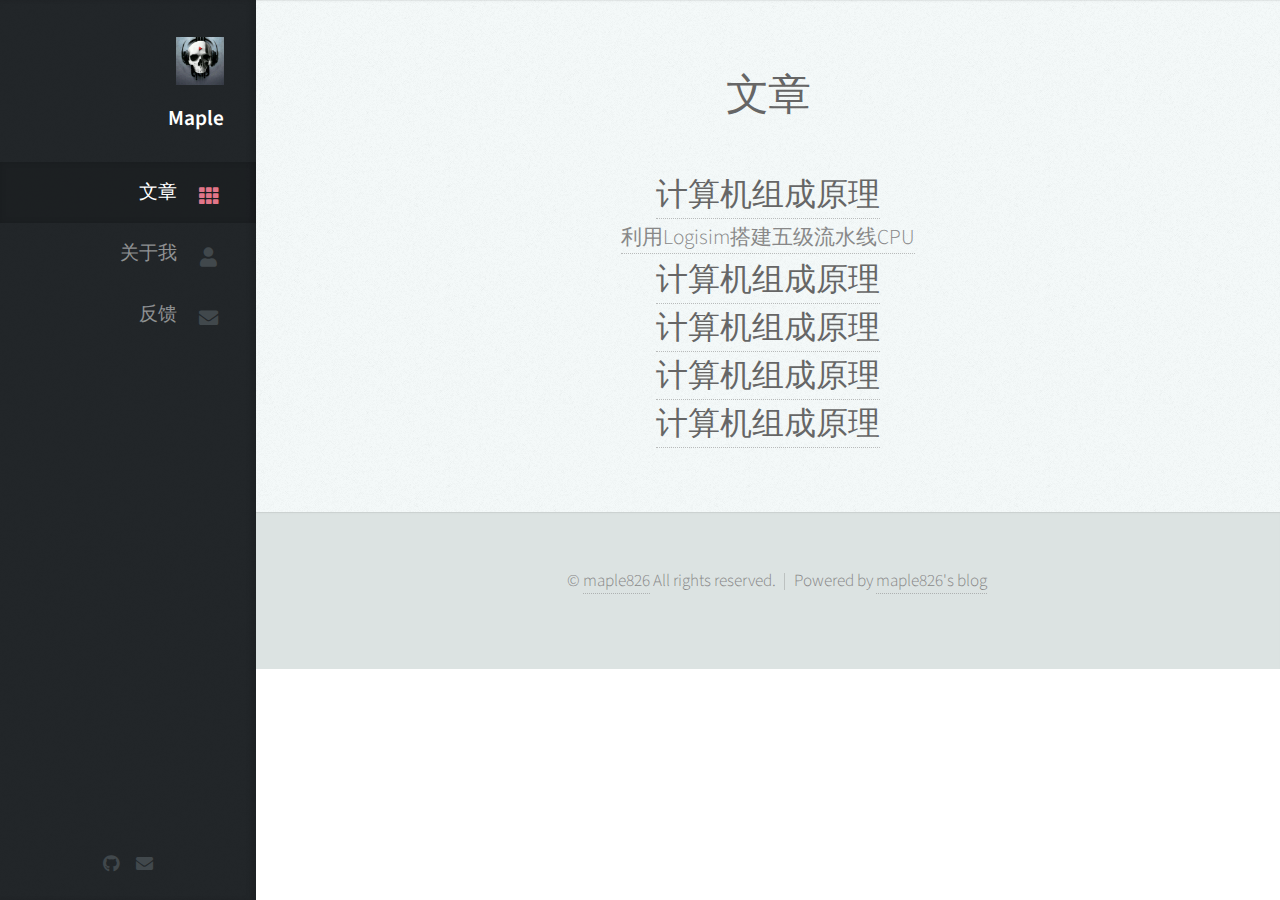
==== artical.html @ 03108a49 "page_2022/02/13" ====
<!DOCTYPE HTML>
<!--
	Prologue by HTML5 UP
	html5up.net | @ajlkn
	Free for personal and commercial use under the CCA 3.0 license (html5up.net/license)
-->
<html>
	<head>
		<title>Prologue by HTML5 UP</title>
		<meta charset="utf-8" />
		<meta name="viewport" content="width=device-width, initial-scale=1, user-scalable=no" />
		<link rel="stylesheet" href="assets/css/main.css" />
	</head>
	<body class="is-preload">

		<!-- Header -->
			<div id="header">

				<div class="top">

					<!-- Logo -->
						<div id="logo">
							<span class="image avatar48"><img src="images/head_portrait.jpg" alt="" /></span>
							<h1 id="title">Maple</h1>
						</div>

					<!-- Nav -->
						<nav id="nav">
							<ul>
								<li><a href="#portfolio" id="portfolio-link"><span class="icon solid fa-th">文章</span></a></li>
								<li><a href="#about" id="about-link"><span class="icon solid fa-user">关于我</span></a></li>
								<li><a href="#contact" id="contact-link"><span class="icon solid fa-envelope">反馈</span></a></li>
							</ul>
						</nav>

				</div>

				<div class="bottom">

					<!-- Social Icons -->
						<ul class="icons">
							<li><a href="https://github.com/maple826" class="icon brands fa-github"><span class="label">Github</span></a></li>
							<li><a href="mailto:zhangyichi0826@qq.com" class="icon solid fa-envelope"><span class="label">Email</span></a></li>
						</ul>

				</div>

			</div>

		<!-- Main -->
			<div id="main">

				<!-- Portfolio -->
					<section id="portfolio" class="two">
						<div class="container">

							<header>
								<h2>文章</h2>
							</header>

							<h3><a href = "/pcc">计算机组成原理</a></h3>
								<a href = "https://github.com/maple826/artical/pcc/1">利用Logisim搭建五级流水线CPU</a>
							<h3><a href = "https://github.com/maple826/artical/pcc">计算机组成原理</a></h3>
							<h3><a href = "https://github.com/maple826/artical/pcc">计算机组成原理</a></h3>
							<h3><a href = "https://github.com/maple826/artical/pcc">计算机组成原理</a></h3>
							<h3><a href = "https://github.com/maple826/artical/pcc">计算机组成原理</a></h3>

						</div>
					</section>

			</div>

		<!-- Footer -->
			<div id="footer">

				<!-- Copyright -->
					<ul class="copyright">
						<li>&copy; <a href = "https://github.com/maple826">maple826</a> All rights reserved.</li><li>Powered by <a href="https://github.com/maple826/maple826.github.io">maple826's blog</a></li>
					</ul>

			</div>

		<!-- Scripts -->
			<script src="assets/js/jquery.min.js"></script>
			<script src="assets/js/jquery.scrolly.min.js"></script>
			<script src="assets/js/jquery.scrollex.min.js"></script>
			<script src="assets/js/browser.min.js"></script>
			<script src="assets/js/breakpoints.min.js"></script>
			<script src="assets/js/util.js"></script>
			<script src="assets/js/main.js"></script>

	</body>
</html>
---- assets/css/main.css ----
@import url("fontawesome-all.min.css");
@import url("https://fonts.googleapis.com/css?family=Source+Sans+Pro:300,300italic,400,600");

/*
	Prologue by HTML5 UP
	html5up.net | @ajlkn
	Free for personal and commercial use under the CCA 3.0 license (html5up.net/license)
*/

html, body, div, span, applet, object,
iframe, h1, h2, h3, h4, h5, h6, p, blockquote,
pre, a, abbr, acronym, address, big, cite,
code, del, dfn, em, img, ins, kbd, q, s, samp,
small, strike, strong, sub, sup, tt, var, b,
u, i, center, dl, dt, dd, ol, ul, li, fieldset,
form, label, legend, table, caption, tbody,
tfoot, thead, tr, th, td, article, aside,
canvas, details, embed, figure, figcaption,
footer, header, hgroup, menu, nav, output, ruby,
section, summary, time, mark, audio, video {
	margin: 0;
	padding: 0;
	border: 0;
	font-size: 100%;
	font: inherit;
	vertical-align: baseline;}

article, aside, details, figcaption, figure,
footer, header, hgroup, menu, nav, section {
	display: block;}

body {
	line-height: 1;
}

ol, ul {
	list-style: none;
}

blockquote, q {
	quotes: none;
}

	blockquote:before, blockquote:after, q:before, q:after {
		content: '';
		content: none;
	}

table {
	border-collapse: collapse;
	border-spacing: 0;
}

body {
	-webkit-text-size-adjust: none;
}

mark {
	background-color: transparent;
	color: inherit;
}

input::-moz-focus-inner {
	border: 0;
	padding: 0;
}

input, select, textarea {
	-moz-appearance: none;
	-webkit-appearance: none;
	-ms-appearance: none;
	appearance: none;
}

/* Basic */

	html {
		box-sizing: border-box;
	}

	*, *:before, *:after {
		box-sizing: inherit;
	}

	body {
		background: #fff;
		font-family: 'Source Sans Pro', sans-serif;
		font-size: 19pt;
		font-weight: 300;
		line-height: 1.75em;
		color: #888;
	}

		body.is-preload *, body.is-preload *:before, body.is-preload *:after {
			-moz-animation: none !important;
			-webkit-animation: none !important;
			-ms-animation: none !important;
			animation: none !important;
			-moz-transition: none !important;
			-webkit-transition: none !important;
			-ms-transition: none !important;
			transition: none !important;
		}

	input, textarea, select {
		font-family: 'Source Sans Pro', sans-serif;
		font-size: 19pt;
		font-weight: 300;
		line-height: 1.75em;
		color: #888;
	}

	h1, h2, h3, h4, h5, h6 {
		font-weight: 300;
		color: #666;
		line-height: 1.5em;
	}

	h1 a, h2 a, h3 a, h4 a, h5 a, h6 a {
		color: inherit;
		text-decoration: none;
	}

		h1 a strong, h2 a strong, h3 a strong, h4 a strong, h5 a strong, h6 a strong {
			color: #333;
		}

	h2 {
		font-size: 2em;
		letter-spacing: -1px;
	}

		h2.alt {
			color: #888;
		}

			h2.alt strong {
				color: #666;
			}

	h3 {
		font-size: 1.5em;
	}

	header {
		margin: 0 0 2em 0;
	}

		header > p {
			margin: 1em 0 0 0;
		}

	footer {
		margin: 2em 0 0 0;
	}

	strong, b {
		font-weight: 300;
		color: #666;
	}

	em, i {
		font-style: italic;
	}

	a {
		text-decoration: none;
		color: inherit;
		border-bottom: dotted 1px rgba(128, 128, 128, 0.5);
		-moz-transition: color 0.35s ease-in-out, border-bottom-color 0.35s ease-in-out;
		-webkit-transition: color 0.35s ease-in-out, border-bottom-color 0.35s ease-in-out;
		-ms-transition: color 0.35s ease-in-out, border-bottom-color 0.35s ease-in-out;
		transition: color 0.35s ease-in-out, border-bottom-color 0.35s ease-in-out;
		outline: 0;
	}

		a:hover {
			color: #E27689;
			border-bottom-color: rgba(255, 255, 255, 0);
		}

	sub {
		position: relative;
		top: 0.5em;
		font-size: 0.8em;
	}

	sup {
		position: relative;
		top: -0.5em;
		font-size: 0.8em;
	}

	hr {
		border: 0;
		border-top: solid 1px #ddd;
	}

	blockquote {
		border-left: solid 0.5em #ddd;
		padding: 1em 0 1em 2em;
		font-style: italic;
	}

	p, ul, ol, dl, table {
		margin-bottom: 2em;
	}

	br.clear {
		clear: both;
	}

/* Container */

	.container {
		margin: 0 auto;
		max-width: 100%;
		width: 1400px;
	}

		@media screen and (min-width: 961px) and (max-width: 1880px) {

			.container {
				width: 1200px;
			}

		}

		@media screen and (min-width: 961px) and (max-width: 1620px) {

			.container {
				width: 960px;
			}

		}

		@media screen and (min-width: 961px) and (max-width: 1320px) {

			.container {
				width: 100%;
			}

		}

		@media screen and (max-width: 960px) {

			.container {
				width: 100%;
			}

		}

		@media screen and (max-width: 736px) {

			.container {
				width: 100%;
			}

		}

/* Row */

	.row {
		display: flex;
		flex-wrap: wrap;
		box-sizing: border-box;
		align-items: stretch;
	}

		.row > * {
			box-sizing: border-box;
		}

		.row.gtr-uniform > * > :last-child {
			margin-bottom: 0;
		}

		.row.aln-left {
			justify-content: flex-start;
		}

		.row.aln-center {
			justify-content: center;
		}

		.row.aln-right {
			justify-content: flex-end;
		}

		.row.aln-top {
			align-items: flex-start;
		}

		.row.aln-middle {
			align-items: center;
		}

		.row.aln-bottom {
			align-items: flex-end;
		}

		.row > .imp {
			order: -1;
		}

		.row > .col-1 {
			width: 8.33333%;
		}

		.row > .off-1 {
			margin-left: 8.33333%;
		}

		.row > .col-2 {
			width: 16.66667%;
		}

		.row > .off-2 {
			margin-left: 16.66667%;
		}

		.row > .col-3 {
			width: 25%;
		}

		.row > .off-3 {
			margin-left: 25%;
		}

		.row > .col-4 {
			width: 33.33333%;
		}

		.row > .off-4 {
			margin-left: 33.33333%;
		}

		.row > .col-5 {
			width: 41.66667%;
		}

		.row > .off-5 {
			margin-left: 41.66667%;
		}

		.row > .col-6 {
			width: 50%;
		}

		.row > .off-6 {
			margin-left: 50%;
		}

		.row > .col-7 {
			width: 58.33333%;
		}

		.row > .off-7 {
			margin-left: 58.33333%;
		}

		.row > .col-8 {
			width: 66.66667%;
		}

		.row > .off-8 {
			margin-left: 66.66667%;
		}

		.row > .col-9 {
			width: 75%;
		}

		.row > .off-9 {
			margin-left: 75%;
		}

		.row > .col-10 {
			width: 83.33333%;
		}

		.row > .off-10 {
			margin-left: 83.33333%;
		}

		.row > .col-11 {
			width: 91.66667%;
		}

		.row > .off-11 {
			margin-left: 91.66667%;
		}

		.row > .col-12 {
			width: 100%;
		}

		.row > .off-12 {
			margin-left: 100%;
		}

		.row.gtr-0 {
			margin-top: 0px;
			margin-left: 0px;
		}

			.row.gtr-0 > * {
				padding: 0px 0 0 0px;
			}

			.row.gtr-0.gtr-uniform {
				margin-top: 0px;
			}

				.row.gtr-0.gtr-uniform > * {
					padding-top: 0px;
				}

		.row.gtr-25 {
			margin-top: -10px;
			margin-left: -10px;
		}

			.row.gtr-25 > * {
				padding: 10px 0 0 10px;
			}

			.row.gtr-25.gtr-uniform {
				margin-top: -10px;
			}

				.row.gtr-25.gtr-uniform > * {
					padding-top: 10px;
				}

		.row.gtr-50 {
			margin-top: -20px;
			margin-left: -20px;
		}

			.row.gtr-50 > * {
				padding: 20px 0 0 20px;
			}

			.row.gtr-50.gtr-uniform {
				margin-top: -20px;
			}

				.row.gtr-50.gtr-uniform > * {
					padding-top: 20px;
				}

		.row {
			margin-top: -40px;
			margin-left: -40px;
		}

			.row > * {
				padding: 40px 0 0 40px;
			}

			.row.gtr-uniform {
				margin-top: -40px;
			}

				.row.gtr-uniform > * {
					padding-top: 40px;
				}

		.row.gtr-150 {
			margin-top: -60px;
			margin-left: -60px;
		}

			.row.gtr-150 > * {
				padding: 60px 0 0 60px;
			}

			.row.gtr-150.gtr-uniform {
				margin-top: -60px;
			}

				.row.gtr-150.gtr-uniform > * {
					padding-top: 60px;
				}

		.row.gtr-200 {
			margin-top: -80px;
			margin-left: -80px;
		}

			.row.gtr-200 > * {
				padding: 80px 0 0 80px;
			}

			.row.gtr-200.gtr-uniform {
				margin-top: -80px;
			}

				.row.gtr-200.gtr-uniform > * {
					padding-top: 80px;
				}

		@media screen and (min-width: 961px) and (max-width: 1880px) {

			.row {
				display: flex;
				flex-wrap: wrap;
				box-sizing: border-box;
				align-items: stretch;
			}

				.row > * {
					box-sizing: border-box;
				}

				.row.gtr-uniform > * > :last-child {
					margin-bottom: 0;
				}

				.row.aln-left {
					justify-content: flex-start;
				}

				.row.aln-center {
					justify-content: center;
				}

				.row.aln-right {
					justify-content: flex-end;
				}

				.row.aln-top {
					align-items: flex-start;
				}

				.row.aln-middle {
					align-items: center;
				}

				.row.aln-bottom {
					align-items: flex-end;
				}

				.row > .imp-wide {
					order: -1;
				}

				.row > .col-1-wide {
					width: 8.33333%;
				}

				.row > .off-1-wide {
					margin-left: 8.33333%;
				}

				.row > .col-2-wide {
					width: 16.66667%;
				}

				.row > .off-2-wide {
					margin-left: 16.66667%;
				}

				.row > .col-3-wide {
					width: 25%;
				}

				.row > .off-3-wide {
					margin-left: 25%;
				}

				.row > .col-4-wide {
					width: 33.33333%;
				}

				.row > .off-4-wide {
					margin-left: 33.33333%;
				}

				.row > .col-5-wide {
					width: 41.66667%;
				}

				.row > .off-5-wide {
					margin-left: 41.66667%;
				}

				.row > .col-6-wide {
					width: 50%;
				}

				.row > .off-6-wide {
					margin-left: 50%;
				}

				.row > .col-7-wide {
					width: 58.33333%;
				}

				.row > .off-7-wide {
					margin-left: 58.33333%;
				}

				.row > .col-8-wide {
					width: 66.66667%;
				}

				.row > .off-8-wide {
					margin-left: 66.66667%;
				}

				.row > .col-9-wide {
					width: 75%;
				}

				.row > .off-9-wide {
					margin-left: 75%;
				}

				.row > .col-10-wide {
					width: 83.33333%;
				}

				.row > .off-10-wide {
					margin-left: 83.33333%;
				}

				.row > .col-11-wide {
					width: 91.66667%;
				}

				.row > .off-11-wide {
					margin-left: 91.66667%;
				}

				.row > .col-12-wide {
					width: 100%;
				}

				.row > .off-12-wide {
					margin-left: 100%;
				}

				.row.gtr-0 {
					margin-top: 0px;
					margin-left: 0px;
				}

					.row.gtr-0 > * {
						padding: 0px 0 0 0px;
					}

					.row.gtr-0.gtr-uniform {
						margin-top: 0px;
					}

						.row.gtr-0.gtr-uniform > * {
							padding-top: 0px;
						}

				.row.gtr-25 {
					margin-top: -10px;
					margin-left: -10px;
				}

					.row.gtr-25 > * {
						padding: 10px 0 0 10px;
					}

					.row.gtr-25.gtr-uniform {
						margin-top: -10px;
					}

						.row.gtr-25.gtr-uniform > * {
							padding-top: 10px;
						}

				.row.gtr-50 {
					margin-top: -20px;
					margin-left: -20px;
				}

					.row.gtr-50 > * {
						padding: 20px 0 0 20px;
					}

					.row.gtr-50.gtr-uniform {
						margin-top: -20px;
					}

						.row.gtr-50.gtr-uniform > * {
							padding-top: 20px;
						}

				.row {
					margin-top: -40px;
					margin-left: -40px;
				}

					.row > * {
						padding: 40px 0 0 40px;
					}

					.row.gtr-uniform {
						margin-top: -40px;
					}

						.row.gtr-uniform > * {
							padding-top: 40px;
						}

				.row.gtr-150 {
					margin-top: -60px;
					margin-left: -60px;
				}

					.row.gtr-150 > * {
						padding: 60px 0 0 60px;
					}

					.row.gtr-150.gtr-uniform {
						margin-top: -60px;
					}

						.row.gtr-150.gtr-uniform > * {
							padding-top: 60px;
						}

				.row.gtr-200 {
					margin-top: -80px;
					margin-left: -80px;
				}

					.row.gtr-200 > * {
						padding: 80px 0 0 80px;
					}

					.row.gtr-200.gtr-uniform {
						margin-top: -80px;
					}

						.row.gtr-200.gtr-uniform > * {
							padding-top: 80px;
						}

		}

		@media screen and (min-width: 961px) and (max-width: 1620px) {

			.row {
				display: flex;
				flex-wrap: wrap;
				box-sizing: border-box;
				align-items: stretch;
			}

				.row > * {
					box-sizing: border-box;
				}

				.row.gtr-uniform > * > :last-child {
					margin-bottom: 0;
				}

				.row.aln-left {
					justify-content: flex-start;
				}

				.row.aln-center {
					justify-content: center;
				}

				.row.aln-right {
					justify-content: flex-end;
				}

				.row.aln-top {
					align-items: flex-start;
				}

				.row.aln-middle {
					align-items: center;
				}

				.row.aln-bottom {
					align-items: flex-end;
				}

				.row > .imp-normal {
					order: -1;
				}

				.row > .col-1-normal {
					width: 8.33333%;
				}

				.row > .off-1-normal {
					margin-left: 8.33333%;
				}

				.row > .col-2-normal {
					width: 16.66667%;
				}

				.row > .off-2-normal {
					margin-left: 16.66667%;
				}

				.row > .col-3-normal {
					width: 25%;
				}

				.row > .off-3-normal {
					margin-left: 25%;
				}

				.row > .col-4-normal {
					width: 33.33333%;
				}

				.row > .off-4-normal {
					margin-left: 33.33333%;
				}

				.row > .col-5-normal {
					width: 41.66667%;
				}

				.row > .off-5-normal {
					margin-left: 41.66667%;
				}

				.row > .col-6-normal {
					width: 50%;
				}

				.row > .off-6-normal {
					margin-left: 50%;
				}

				.row > .col-7-normal {
					width: 58.33333%;
				}

				.row > .off-7-normal {
					margin-left: 58.33333%;
				}

				.row > .col-8-normal {
					width: 66.66667%;
				}

				.row > .off-8-normal {
					margin-left: 66.66667%;
				}

				.row > .col-9-normal {
					width: 75%;
				}

				.row > .off-9-normal {
					margin-left: 75%;
				}

				.row > .col-10-normal {
					width: 83.33333%;
				}

				.row > .off-10-normal {
					margin-left: 83.33333%;
				}

				.row > .col-11-normal {
					width: 91.66667%;
				}

				.row > .off-11-normal {
					margin-left: 91.66667%;
				}

				.row > .col-12-normal {
					width: 100%;
				}

				.row > .off-12-normal {
					margin-left: 100%;
				}

				.row.gtr-0 {
					margin-top: 0px;
					margin-left: 0px;
				}

					.row.gtr-0 > * {
						padding: 0px 0 0 0px;
					}

					.row.gtr-0.gtr-uniform {
						margin-top: 0px;
					}

						.row.gtr-0.gtr-uniform > * {
							padding-top: 0px;
						}

				.row.gtr-25 {
					margin-top: -10px;
					margin-left: -10px;
				}

					.row.gtr-25 > * {
						padding: 10px 0 0 10px;
					}

					.row.gtr-25.gtr-uniform {
						margin-top: -10px;
					}

						.row.gtr-25.gtr-uniform > * {
							padding-top: 10px;
						}

				.row.gtr-50 {
					margin-top: -20px;
					margin-left: -20px;
				}

					.row.gtr-50 > * {
						padding: 20px 0 0 20px;
					}

					.row.gtr-50.gtr-uniform {
						margin-top: -20px;
					}

						.row.gtr-50.gtr-uniform > * {
							padding-top: 20px;
						}

				.row {
					margin-top: -40px;
					margin-left: -40px;
				}

					.row > * {
						padding: 40px 0 0 40px;
					}

					.row.gtr-uniform {
						margin-top: -40px;
					}

						.row.gtr-uniform > * {
							padding-top: 40px;
						}

				.row.gtr-150 {
					margin-top: -60px;
					margin-left: -60px;
				}

					.row.gtr-150 > * {
						padding: 60px 0 0 60px;
					}

					.row.gtr-150.gtr-uniform {
						margin-top: -60px;
					}

						.row.gtr-150.gtr-uniform > * {
							padding-top: 60px;
						}

				.row.gtr-200 {
					margin-top: -80px;
					margin-left: -80px;
				}

					.row.gtr-200 > * {
						padding: 80px 0 0 80px;
					}

					.row.gtr-200.gtr-uniform {
						margin-top: -80px;
					}

						.row.gtr-200.gtr-uniform > * {
							padding-top: 80px;
						}

		}

		@media screen and (min-width: 961px) and (max-width: 1320px) {

			.row {
				display: flex;
				flex-wrap: wrap;
				box-sizing: border-box;
				align-items: stretch;
			}

				.row > * {
					box-sizing: border-box;
				}

				.row.gtr-uniform > * > :last-child {
					margin-bottom: 0;
				}

				.row.aln-left {
					justify-content: flex-start;
				}

				.row.aln-center {
					justify-content: center;
				}

				.row.aln-right {
					justify-content: flex-end;
				}

				.row.aln-top {
					align-items: flex-start;
				}

				.row.aln-middle {
					align-items: center;
				}

				.row.aln-bottom {
					align-items: flex-end;
				}

				.row > .imp-narrow {
					order: -1;
				}

				.row > .col-1-narrow {
					width: 8.33333%;
				}

				.row > .off-1-narrow {
					margin-left: 8.33333%;
				}

				.row > .col-2-narrow {
					width: 16.66667%;
				}

				.row > .off-2-narrow {
					margin-left: 16.66667%;
				}

				.row > .col-3-narrow {
					width: 25%;
				}

				.row > .off-3-narrow {
					margin-left: 25%;
				}

				.row > .col-4-narrow {
					width: 33.33333%;
				}

				.row > .off-4-narrow {
					margin-left: 33.33333%;
				}

				.row > .col-5-narrow {
					width: 41.66667%;
				}

				.row > .off-5-narrow {
					margin-left: 41.66667%;
				}

				.row > .col-6-narrow {
					width: 50%;
				}

				.row > .off-6-narrow {
					margin-left: 50%;
				}

				.row > .col-7-narrow {
					width: 58.33333%;
				}

				.row > .off-7-narrow {
					margin-left: 58.33333%;
				}

				.row > .col-8-narrow {
					width: 66.66667%;
				}

				.row > .off-8-narrow {
					margin-left: 66.66667%;
				}

				.row > .col-9-narrow {
					width: 75%;
				}

				.row > .off-9-narrow {
					margin-left: 75%;
				}

				.row > .col-10-narrow {
					width: 83.33333%;
				}

				.row > .off-10-narrow {
					margin-left: 83.33333%;
				}

				.row > .col-11-narrow {
					width: 91.66667%;
				}

				.row > .off-11-narrow {
					margin-left: 91.66667%;
				}

				.row > .col-12-narrow {
					width: 100%;
				}

				.row > .off-12-narrow {
					margin-left: 100%;
				}

				.row.gtr-0 {
					margin-top: 0px;
					margin-left: 0px;
				}

					.row.gtr-0 > * {
						padding: 0px 0 0 0px;
					}

					.row.gtr-0.gtr-uniform {
						margin-top: 0px;
					}

						.row.gtr-0.gtr-uniform > * {
							padding-top: 0px;
						}

				.row.gtr-25 {
					margin-top: -5px;
					margin-left: -5px;
				}

					.row.gtr-25 > * {
						padding: 5px 0 0 5px;
					}

					.row.gtr-25.gtr-uniform {
						margin-top: -5px;
					}

						.row.gtr-25.gtr-uniform > * {
							padding-top: 5px;
						}

				.row.gtr-50 {
					margin-top: -10px;
					margin-left: -10px;
				}

					.row.gtr-50 > * {
						padding: 10px 0 0 10px;
					}

					.row.gtr-50.gtr-uniform {
						margin-top: -10px;
					}

						.row.gtr-50.gtr-uniform > * {
							padding-top: 10px;
						}

				.row {
					margin-top: -20px;
					margin-left: -20px;
				}

					.row > * {
						padding: 20px 0 0 20px;
					}

					.row.gtr-uniform {
						margin-top: -20px;
					}

						.row.gtr-uniform > * {
							padding-top: 20px;
						}

				.row.gtr-150 {
					margin-top: -30px;
					margin-left: -30px;
				}

					.row.gtr-150 > * {
						padding: 30px 0 0 30px;
					}

					.row.gtr-150.gtr-uniform {
						margin-top: -30px;
					}

						.row.gtr-150.gtr-uniform > * {
							padding-top: 30px;
						}

				.row.gtr-200 {
					margin-top: -40px;
					margin-left: -40px;
				}

					.row.gtr-200 > * {
						padding: 40px 0 0 40px;
					}

					.row.gtr-200.gtr-uniform {
						margin-top: -40px;
					}

						.row.gtr-200.gtr-uniform > * {
							padding-top: 40px;
						}

		}

		@media screen and (max-width: 960px) {

			.row {
				display: flex;
				flex-wrap: wrap;
				box-sizing: border-box;
				align-items: stretch;
			}

				.row > * {
					box-sizing: border-box;
				}

				.row.gtr-uniform > * > :last-child {
					margin-bottom: 0;
				}

				.row.aln-left {
					justify-content: flex-start;
				}

				.row.aln-center {
					justify-content: center;
				}

				.row.aln-right {
					justify-content: flex-end;
				}

				.row.aln-top {
					align-items: flex-start;
				}

				.row.aln-middle {
					align-items: center;
				}

				.row.aln-bottom {
					align-items: flex-end;
				}

				.row > .imp-narrower {
					order: -1;
				}

				.row > .col-1-narrower {
					width: 8.33333%;
				}

				.row > .off-1-narrower {
					margin-left: 8.33333%;
				}

				.row > .col-2-narrower {
					width: 16.66667%;
				}

				.row > .off-2-narrower {
					margin-left: 16.66667%;
				}

				.row > .col-3-narrower {
					width: 25%;
				}

				.row > .off-3-narrower {
					margin-left: 25%;
				}

				.row > .col-4-narrower {
					width: 33.33333%;
				}

				.row > .off-4-narrower {
					margin-left: 33.33333%;
				}

				.row > .col-5-narrower {
					width: 41.66667%;
				}

				.row > .off-5-narrower {
					margin-left: 41.66667%;
				}

				.row > .col-6-narrower {
					width: 50%;
				}

				.row > .off-6-narrower {
					margin-left: 50%;
				}

				.row > .col-7-narrower {
					width: 58.33333%;
				}

				.row > .off-7-narrower {
					margin-left: 58.33333%;
				}

				.row > .col-8-narrower {
					width: 66.66667%;
				}

				.row > .off-8-narrower {
					margin-left: 66.66667%;
				}

				.row > .col-9-narrower {
					width: 75%;
				}

				.row > .off-9-narrower {
					margin-left: 75%;
				}

				.row > .col-10-narrower {
					width: 83.33333%;
				}

				.row > .off-10-narrower {
					margin-left: 83.33333%;
				}

				.row > .col-11-narrower {
					width: 91.66667%;
				}

				.row > .off-11-narrower {
					margin-left: 91.66667%;
				}

				.row > .col-12-narrower {
					width: 100%;
				}

				.row > .off-12-narrower {
					margin-left: 100%;
				}

				.row.gtr-0 {
					margin-top: 0px;
					margin-left: 0px;
				}

					.row.gtr-0 > * {
						padding: 0px 0 0 0px;
					}

					.row.gtr-0.gtr-uniform {
						margin-top: 0px;
					}

						.row.gtr-0.gtr-uniform > * {
							padding-top: 0px;
						}

				.row.gtr-25 {
					margin-top: -5px;
					margin-left: -5px;
				}

					.row.gtr-25 > * {
						padding: 5px 0 0 5px;
					}

					.row.gtr-25.gtr-uniform {
						margin-top: -5px;
					}

						.row.gtr-25.gtr-uniform > * {
							padding-top: 5px;
						}

				.row.gtr-50 {
					margin-top: -10px;
					margin-left: -10px;
				}

					.row.gtr-50 > * {
						padding: 10px 0 0 10px;
					}

					.row.gtr-50.gtr-uniform {
						margin-top: -10px;
					}

						.row.gtr-50.gtr-uniform > * {
							padding-top: 10px;
						}

				.row {
					margin-top: -20px;
					margin-left: -20px;
				}

					.row > * {
						padding: 20px 0 0 20px;
					}

					.row.gtr-uniform {
						margin-top: -20px;
					}

						.row.gtr-uniform > * {
							padding-top: 20px;
						}

				.row.gtr-150 {
					margin-top: -30px;
					margin-left: -30px;
				}

					.row.gtr-150 > * {
						padding: 30px 0 0 30px;
					}

					.row.gtr-150.gtr-uniform {
						margin-top: -30px;
					}

						.row.gtr-150.gtr-uniform > * {
							padding-top: 30px;
						}

				.row.gtr-200 {
					margin-top: -40px;
					margin-left: -40px;
				}

					.row.gtr-200 > * {
						padding: 40px 0 0 40px;
					}

					.row.gtr-200.gtr-uniform {
						margin-top: -40px;
					}

						.row.gtr-200.gtr-uniform > * {
							padding-top: 40px;
						}

		}

		@media screen and (max-width: 736px) {

			.row {
				display: flex;
				flex-wrap: wrap;
				box-sizing: border-box;
				align-items: stretch;
			}

				.row > * {
					box-sizing: border-box;
				}

				.row.gtr-uniform > * > :last-child {
					margin-bottom: 0;
				}

				.row.aln-left {
					justify-content: flex-start;
				}

				.row.aln-center {
					justify-content: center;
				}

				.row.aln-right {
					justify-content: flex-end;
				}

				.row.aln-top {
					align-items: flex-start;
				}

				.row.aln-middle {
					align-items: center;
				}

				.row.aln-bottom {
					align-items: flex-end;
				}

				.row > .imp-mobile {
					order: -1;
				}

				.row > .col-1-mobile {
					width: 8.33333%;
				}

				.row > .off-1-mobile {
					margin-left: 8.33333%;
				}

				.row > .col-2-mobile {
					width: 16.66667%;
				}

				.row > .off-2-mobile {
					margin-left: 16.66667%;
				}

				.row > .col-3-mobile {
					width: 25%;
				}

				.row > .off-3-mobile {
					margin-left: 25%;
				}

				.row > .col-4-mobile {
					width: 33.33333%;
				}

				.row > .off-4-mobile {
					margin-left: 33.33333%;
				}

				.row > .col-5-mobile {
					width: 41.66667%;
				}

				.row > .off-5-mobile {
					margin-left: 41.66667%;
				}

				.row > .col-6-mobile {
					width: 50%;
				}

				.row > .off-6-mobile {
					margin-left: 50%;
				}

				.row > .col-7-mobile {
					width: 58.33333%;
				}

				.row > .off-7-mobile {
					margin-left: 58.33333%;
				}

				.row > .col-8-mobile {
					width: 66.66667%;
				}

				.row > .off-8-mobile {
					margin-left: 66.66667%;
				}

				.row > .col-9-mobile {
					width: 75%;
				}

				.row > .off-9-mobile {
					margin-left: 75%;
				}

				.row > .col-10-mobile {
					width: 83.33333%;
				}

				.row > .off-10-mobile {
					margin-left: 83.33333%;
				}

				.row > .col-11-mobile {
					width: 91.66667%;
				}

				.row > .off-11-mobile {
					margin-left: 91.66667%;
				}

				.row > .col-12-mobile {
					width: 100%;
				}

				.row > .off-12-mobile {
					margin-left: 100%;
				}

				.row.gtr-0 {
					margin-top: 0px;
					margin-left: 0px;
				}

					.row.gtr-0 > * {
						padding: 0px 0 0 0px;
					}

					.row.gtr-0.gtr-uniform {
						margin-top: 0px;
					}

						.row.gtr-0.gtr-uniform > * {
							padding-top: 0px;
						}

				.row.gtr-25 {
					margin-top: -5px;
					margin-left: -5px;
				}

					.row.gtr-25 > * {
						padding: 5px 0 0 5px;
					}

					.row.gtr-25.gtr-uniform {
						margin-top: -5px;
					}

						.row.gtr-25.gtr-uniform > * {
							padding-top: 5px;
						}

				.row.gtr-50 {
					margin-top: -10px;
					margin-left: -10px;
				}

					.row.gtr-50 > * {
						padding: 10px 0 0 10px;
					}

					.row.gtr-50.gtr-uniform {
						margin-top: -10px;
					}

						.row.gtr-50.gtr-uniform > * {
							padding-top: 10px;
						}

				.row {
					margin-top: -20px;
					margin-left: -20px;
				}

					.row > * {
						padding: 20px 0 0 20px;
					}

					.row.gtr-uniform {
						margin-top: -20px;
					}

						.row.gtr-uniform > * {
							padding-top: 20px;
						}

				.row.gtr-150 {
					margin-top: -30px;
					margin-left: -30px;
				}

					.row.gtr-150 > * {
						padding: 30px 0 0 30px;
					}

					.row.gtr-150.gtr-uniform {
						margin-top: -30px;
					}

						.row.gtr-150.gtr-uniform > * {
							padding-top: 30px;
						}

				.row.gtr-200 {
					margin-top: -40px;
					margin-left: -40px;
				}

					.row.gtr-200 > * {
						padding: 40px 0 0 40px;
					}

					.row.gtr-200.gtr-uniform {
						margin-top: -40px;
					}

						.row.gtr-200.gtr-uniform > * {
							padding-top: 40px;
						}

		}

/* Sections/Article */

	section, article {
		margin-bottom: 3em;
	}

		section > :last-child,
		section > .container, section:last-child, article > :last-child,
		article > .container, article:last-child {
			margin-bottom: 0;
		}

		.row > section, .row > article {
			margin-bottom: 0;
		}

/* Image */

	.image {
		display: inline-block;
		border: 0;
	}

		.image img {
			display: block;
			width: 100%;
		}

		.image.avatar48 {
			width: 48px;
			height: 48px;
			background: #f00;
		}

			.image.avatar48 img {
				width: 48px;
				height: 48px;
			}

		.image.fit {
			display: block;
			width: 100%;
		}

		.image.featured {
			display: block;
			width: 100%;
			margin: 0 0 2em 0;
		}

		.image.left {
			float: left;
			margin: 0 2em 2em 0;
		}

		.image.centered {
			display: block;
			margin: 0 0 2em 0;
		}

			.image.centered img {
				margin: 0 auto;
				width: auto;
			}

/* List */

	ul {
		list-style: disc;
		padding-left: 1em;
	}

		ul li {
			padding-left: 0.5em;
		}

	ol {
		list-style: decimal;
		padding-left: 1.25em;
	}

		ol li {
			padding-left: 0.25em;
		}

/* Icons */

	ul.icons {
		cursor: default;
		list-style: none;
		padding-left: 0;
	}

		ul.icons li {
			display: inline-block;
			padding-left: 0;
		}

		ul.icons a {
			display: inline-block;
			width: 2em;
			height: 2em;
			line-height: 2em;
			text-align: center;
			border: 0;
		}

/* Form */

	form label {
		display: block;
		text-align: left;
		margin-bottom: 0.5em;
	}

	form input[type="text"],
	form input[type="email"],
	form input[type="password"],
	form select,
	form textarea {
		position: relative;
		-webkit-appearance: none;
		display: block;
		border: 0;
		outline: 0;
		background: #fff;
		background: rgba(255, 255, 255, 0.75);
		width: 100%;
		border-radius: 0.35em;
		padding: 0.75em 1em 0.75em 1em;
		box-shadow: inset 0 0.1em 0.1em 0 rgba(0, 0, 0, 0.05);
		border: solid 1px rgba(0, 0, 0, 0.15);
		-moz-transition: all 0.35s ease-in-out;
		-webkit-transition: all 0.35s ease-in-out;
		-ms-transition: all 0.35s ease-in-out;
		transition: all 0.35s ease-in-out;
	}

		form input[type="text"]:focus,
		form input[type="email"]:focus,
		form input[type="password"]:focus,
		form select:focus,
		form textarea:focus {
			box-shadow: 0 0 2px 1px #8ebebc;
			background: #fff;
		}

	form input[type="text"],
	form input[type="email"],
	form input[type="password"],
	form select {
		line-height: 1.25em;
	}

	form textarea {
		min-height: 14em;
	}

	form ::-webkit-input-placeholder {
		color: #555 !important;
	}

	form :-moz-placeholder {
		color: #555 !important;
	}

	form ::-moz-placeholder {
		color: #555 !important;
	}

	form :-ms-input-placeholder {
		color: #555 !important;
	}

	form ::-moz-focus-inner {
		border: 0;
	}

/* Table */

	table {
		width: 100%;
		text-align: left;
	}

		table tbody tr:nth-child(2n+2) {
			background: #f4f4f4;
		}

		table td {
			padding: 0.5em 1em 0.5em 1em;
		}

		table th {
			text-align: left;
			padding: 0.5em 1em 0.5em 1em;
			color: #fff;
			background: #222729 url("images/overlay.png");
		}

		table thead {
			background: #444;
			color: #fff;
		}

		table tfoot {
			background: #eee;
		}

/* Button */

	input[type="button"],
	input[type="submit"],
	input[type="reset"],
	button,
	.button {
		position: relative;
		display: inline-block;
		border-radius: 0.35em;
		color: #fff !important;
		text-decoration: none;
		padding: 0.75em 2.5em 0.75em 2.5em;
		background-color: #8ebebc;
		border: 0;
		cursor: pointer;
		background-image: -moz-linear-gradient(top, rgba(0, 0, 0, 0), rgba(0, 0, 0, 0.15)), url("images/overlay.png");
		background-image: -webkit-linear-gradient(top, rgba(0, 0, 0, 0), rgba(0, 0, 0, 0.15)), url("images/overlay.png");
		background-image: -ms-linear-gradient(top, rgba(0, 0, 0, 0), rgba(0, 0, 0, 0.15)), url("images/overlay.png");
		background-image: linear-gradient(top, rgba(0, 0, 0, 0), rgba(0, 0, 0, 0.15)), url("images/overlay.png");
		-moz-transition: background-color 0.35s ease-in-out;
		-webkit-transition: background-color 0.35s ease-in-out;
		-ms-transition: background-color 0.35s ease-in-out;
		transition: background-color 0.35s ease-in-out;
	}

		input[type="button"]:hover,
		input[type="submit"]:hover,
		input[type="reset"]:hover,
		button:hover,
		.button:hover {
			background-color: #9ececc;
		}

		input[type="button"]:active,
		input[type="submit"]:active,
		input[type="reset"]:active,
		button:active,
		.button:active {
			background-color: #7eaeac;
		}

/* Item */

	.item {
		box-shadow: 0 0.05em 0.15em 0 rgba(0, 0, 0, 0.05);
		margin-bottom: 40px;
	}

		.item header {
			background: #fff;
			margin: 0;
			padding: 1em 0 1em 0;
			font-size: 0.8em;
		}

			.item header h3 {
				font-size: 1em;
			}

/* Icons */

	.icon {
		text-decoration: none;
		text-decoration: none;
	}

		.icon:before {
			-moz-osx-font-smoothing: grayscale;
			-webkit-font-smoothing: antialiased;
			display: inline-block;
			font-style: normal;
			font-variant: normal;
			text-rendering: auto;
			line-height: 1;
			text-transform: none !important;
			font-family: 'Font Awesome 5 Free';
			font-weight: 400;
		}

		.icon:before {
			line-height: inherit;
		}

		.icon > .label {
			display: none;
		}

		.icon.solid:before {
			font-weight: 900;
		}

		.icon.brands:before {
			font-family: 'Font Awesome 5 Brands';
		}

/* Header */

	#header {
		display: -moz-flex;
		display: -webkit-flex;
		display: -ms-flex;
		display: flex;
		-moz-flex-direction: column;
		-webkit-flex-direction: column;
		-ms-flex-direction: column;
		flex-direction: column;
		-moz-justify-content: space-between;
		-webkit-justify-content: space-between;
		-ms-justify-content: space-between;
		justify-content: space-between;
		background: #222629 url("images/overlay.png");
		box-shadow: inset -0.25em 0 0.25em 0 rgba(0, 0, 0, 0.1);
		color: #fff;
		height: 100%;
		left: 0;
		overflow-y: auto;
		position: fixed;
		text-align: right;
		top: 0;
		width: 375px;
	}

		#header .top {
			-moz-flex-grow: 1;
			-webkit-flex-grow: 1;
			-ms-flex-grow: 1;
			flex-grow: 1;
		}

		#header .bottom {
			-moz-flex-shrink: 0;
			-webkit-flex-shrink: 0;
			-ms-flex-shrink: 0;
			flex-shrink: 0;
			padding: 1.5em 0 0.75em 0;
		}

			#header .bottom > :last-child {
				margin-bottom: 0;
			}

		#header .icons {
			font-size: 0.8em;
			text-align: center;
		}

			#header .icons a {
				color: #41484c;
				-moz-transition: color 0.35s ease-in-out;
				-webkit-transition: color 0.35s ease-in-out;
				-ms-transition: color 0.35s ease-in-out;
				transition: color 0.35s ease-in-out;
			}

				#header .icons a:hover {
					color: #fff;
				}

	#logo {
		position: relative;
		margin: 1.75em 1.5em 1.5em 1.5em;
		min-height: 48px;
		cursor: default;
	}

		#logo h1 {
			position: relative;
			color: #fff;
			font-weight: 600;
			font-size: 1em;
			line-height: 1em;
		}

		#logo p {
			position: relative;
			display: block;
			font-size: 0.6em;
			color: rgba(255, 255, 255, 0.5);
			line-height: 1.25em;
			margin: 0.5em 0 0 0;
		}

		#logo .image {
			position: absolute;
			left: 0;
			top: 0;
		}

	#nav ul {
		list-style: none;
		padding-left: 0;
		margin-bottom: 0;
		font-size: 30px;
	}

		#nav ul li {
			padding-left: 0;
		}

			#nav ul li a {
				display: block;
				padding: 0.5em 1.5em 0.5em 1.5em;
				color: rgba(255, 255, 255, 0.5);
				text-decoration: none;
				outline: 0;
				border: 0;
				-moz-transition: none;
				-webkit-transition: none;
				-ms-transition: none;
				transition: none;
			}

				#nav ul li a span {
					position: relative;
					display: block;
					font-size: 0.8em;
				}

					#nav ul li a span:before {
						position: absolute;
						left: 0;
						color: #41484c;
						text-align: center;
						width: 1.25em;
						line-height: 1.75em;
					}

				#nav ul li a.active {
					background: rgba(0, 0, 0, 0.15);
					box-shadow: inset 0 0 0.25em 0 rgba(0, 0, 0, 0.125);
					color: #fff;
				}

					#nav ul li a.active span:before {
						color: #e27689;
					}

/* Footer */

	#footer {
		margin-left: 375px;
		text-align: center;
		background-color: #dce3e2;
		padding: 3em 0 4em 0;
		box-shadow: inset 0 1px 0 0 rgba(0, 0, 0, 0.05), inset 0 0.1em 0.1em 0 rgba(0, 0, 0, 0.025);
		font-size: 0.8em;
	}

		#footer .copyright {
			cursor: default;
			margin: 0;
		}

			#footer .copyright li {
				display: inline-block;
				line-height: 1em;
				border-left: solid 1px rgba(128, 128, 128, 0.35);
				padding: 0 0 0 0.5em;
				margin: 0 0 0 0.5em;
			}

				#footer .copyright li:first-child {
					border-left: 0;
					padding-left: 0;
					margin-left: 0;
				}

/* Main */

	#main {
		margin-left: 375px;
	}

		#main > section {
			margin: 0;
			overflow: hidden;
			padding: 4em 0;
			box-shadow: inset 0 1px 0 0 rgba(0, 0, 0, 0.05), inset 0 0.1em 0.1em 0 rgba(0, 0, 0, 0.025);
			text-align: center;
			background-image: url("images/overlay.png");
		}

			#main > section.dark {
				color: #ddd;
				color: rgba(255, 255, 255, 0.75);
			}

				#main > section.dark h2, #main > section.dark h3, #main > section.dark h4, #main > section.dark h5, #main > section.dark h6 {
					color: inherit;
				}

				#main > section.dark strong {
					color: #fff;
					border-color: inherit;
				}

				#main > section.dark a {
					color: #fff;
					border-color: inherit;
				}

					#main > section.dark a:hover {
						border-bottom-color: rgba(255, 255, 255, 0);
					}

			#main > section.cover {
				padding: 10em 0;
				background-size: cover;
				background-position: center center;
			}

			#main > section.one {
				background-color: #81918E;
				background-image: url("../../images/banner.jpg");
			}

			#main > section.two {
				background-color: #f5fafa;
			}

			#main > section.three {
				background-color: #ecf1f1;
			}

			#main > section.four {
				background-color: #e8edec;
			}

/* Wide */

	@media screen and (min-width: 961px) and (max-width: 1880px) {

		/* Basic */

			body, input, textarea, select {
				font-size: 17pt;
			}

		/* Header */

			#header {
				width: 300px;
			}

		/* Footer */

			#footer {
				margin-left: 300px;
			}

		/* Main */

			#main {
				margin-left: 300px;
			}

	}

/* Normal */

	@media screen and (min-width: 961px) and (max-width: 1620px) {

		/* Main */

			#main > section {
				padding: 3em 0;
			}

			#main section.cover {
				padding: 5em 0;
			}

	}

/* Narrow */

	@media screen and (min-width: 961px) and (max-width: 1320px) {

		/* Basic */

			body, input, textarea, select {
				font-size: 16pt;
			}

			.container {
				padding: 0 2em 0 2em;
			}

		/* Icons */

			ul.icons li a {
				width: 1.75em;
			}

		/* Item */

			.item {
				margin-bottom: 20px;
			}

		/* Header */

			#header {
				width: 20%;
			}

			#logo .image {
				position: relative;
				margin: 0 0 0.5em 0;
			}

			#nav ul li a {
				font-size: 0.8em;
				padding-top: 0.5em;
				padding-bottom: 0.5em;
			}

				#nav ul li a span {
					padding-right: 2.25em;
				}

					#nav ul li a span:before {
						left: 100%;
						margin-left: -1.25em;
						line-height: 2.25em;
					}

		/* Footer */

			#footer {
				margin-left: 20%;
			}

		/* Main */

			#main {
				margin-left: 20%;
			}

	}

/* Narrower */

	#headerToggle {
		display: none;
	}

	@media screen and (max-width: 960px) {

		/* Basic */

			html, body {
				overflow-x: hidden;
			}

			body, input, textarea, select {
				font-size: 16pt;
			}

			header br {
				display: none;
			}

			.container {
				padding: 0 2em 0 2em;
			}

		/* Item */

			.item {
				margin-bottom: 15px;
			}

		/* Icons */

			ul.icons a {
				width: 1.75em;
				font-size: 1.25em;
			}

		/* Header */

			#header {
				-moz-backface-visibility: hidden;
				-webkit-backface-visibility: hidden;
				-ms-backface-visibility: hidden;
				backface-visibility: hidden;
				-moz-transform: translateX(-275px);
				-webkit-transform: translateX(-275px);
				-ms-transform: translateX(-275px);
				transform: translateX(-275px);
				-moz-transition: -moz-transform 0.5s ease;
				-webkit-transition: -webkit-transform 0.5s ease;
				-ms-transition: -ms-transform 0.5s ease;
				transition: transform 0.5s ease;
				-webkit-overflow-scrolling: touch;
				display: block;
				height: 100%;
				left: 0;
				overflow-y: auto;
				position: fixed;
				top: 0;
				width: 275px;
				z-index: 10002;
				width: 275px;
				background: #222729 url("images/overlay.png");
				box-shadow: inset -0.25em 0 0.25em 0 rgba(0, 0, 0, 0.125);
			}

				#header .top {
					position: relative;
				}

				#header .bottom {
					border-top: solid 1px rgba(255, 255, 255, 0.05);
					box-shadow: 0 -1px 0 0 rgba(0, 0, 0, 0.15);
					padding-top: 2em;
					margin-top: 2em;
					position: relative;
				}

			#logo {
				margin: 1.5em 1.25em 1.25em 1.25em;
			}

			#nav ul li a {
				padding: 0.5em 1.25em 0.5em 1.25em;
			}

			#headerToggle {
				-moz-backface-visibility: hidden;
				-webkit-backface-visibility: hidden;
				-ms-backface-visibility: hidden;
				backface-visibility: hidden;
				-moz-transition: -moz-transform 0.5s ease;
				-webkit-transition: -webkit-transform 0.5s ease;
				-ms-transition: -ms-transform 0.5s ease;
				transition: transform 0.5s ease;
				display: block;
				height: 2.25em;
				left: 0;
				position: fixed;
				top: 0;
				width: 3.25em;
				z-index: 10001;
			}

				#headerToggle .toggle {
					text-decoration: none;
					position: absolute;
					left: 0;
					top: 0;
					width: 100%;
					height: 100%;
					outline: 0;
					border: 0;
				}

					#headerToggle .toggle:before {
						-moz-osx-font-smoothing: grayscale;
						-webkit-font-smoothing: antialiased;
						display: inline-block;
						font-style: normal;
						font-variant: normal;
						text-rendering: auto;
						line-height: 1;
						text-transform: none !important;
						font-family: 'Font Awesome 5 Free';
						font-weight: 900;
					}

					#headerToggle .toggle:before {
						text-decoration: none;
						content: '\f0c9';
						color: #fff;
						font-size: 18px;
						background: rgba(128, 136, 144, 0.5);
						border-radius: 0.35em;
						text-align: center;
						position: absolute;
						left: 0.5em;
						top: 0.5em;
						display: block;
						width: 3.25em;
						height: 2.25em;
						line-height: 2.25em;
					}

			body.header-visible #main {
				-moz-transform: translateX(275px);
				-webkit-transform: translateX(275px);
				-ms-transform: translateX(275px);
				transform: translateX(275px);
			}

			body.header-visible #headerToggle {
				-moz-transform: translateX(275px);
				-webkit-transform: translateX(275px);
				-ms-transform: translateX(275px);
				transform: translateX(275px);
			}

			body.header-visible #header {
				-moz-transform: translateX(0);
				-webkit-transform: translateX(0);
				-ms-transform: translateX(0);
				transform: translateX(0);
			}

		/* Footer */

			#footer {
				margin-left: 0;
			}

		/* Main */

			#main {
				-moz-backface-visibility: hidden;
				-webkit-backface-visibility: hidden;
				-ms-backface-visibility: hidden;
				backface-visibility: hidden;
				-moz-transition: -moz-transform 0.5s ease;
				-webkit-transition: -webkit-transform 0.5s ease;
				-ms-transition: -ms-transform 0.5s ease;
				transition: transform 0.5s ease;
				padding-bottom: 1px;
				margin-left: 0;
			}

				#main > section {
					padding: 3em 0;
				}

				#main section.cover {
					padding: 4em 0;
				}

	}

/* Mobile */

	@media screen and (max-width: 736px) {

		/* Basic */

			body, input, textarea, select {
				font-size: 14pt;
			}

			h2 {
				font-size: 1.5em;
				letter-spacing: 0;
				font-weight: 300;
			}

			.container {
				padding: 0 15px 0 15px;
			}

		/* List */

			ul.icons a {
				width: 2em;
				font-size: 1.25em;
			}

		/* Main */

			#main > section {
				padding: 2em 0;
			}

			#main section.cover {
				padding: 4em 0em;
			}

				#main section.cover header {
					padding: 0 1em;
				}

		/* Footer */

			#footer .copyright li {
				display: block;
				line-height: 1.25em;
				border: 0;
				padding: 0;
				margin: 1em 0 0 0;
			}

				#footer .copyright li:first-child {
					margin-top: 0;
				}

	}
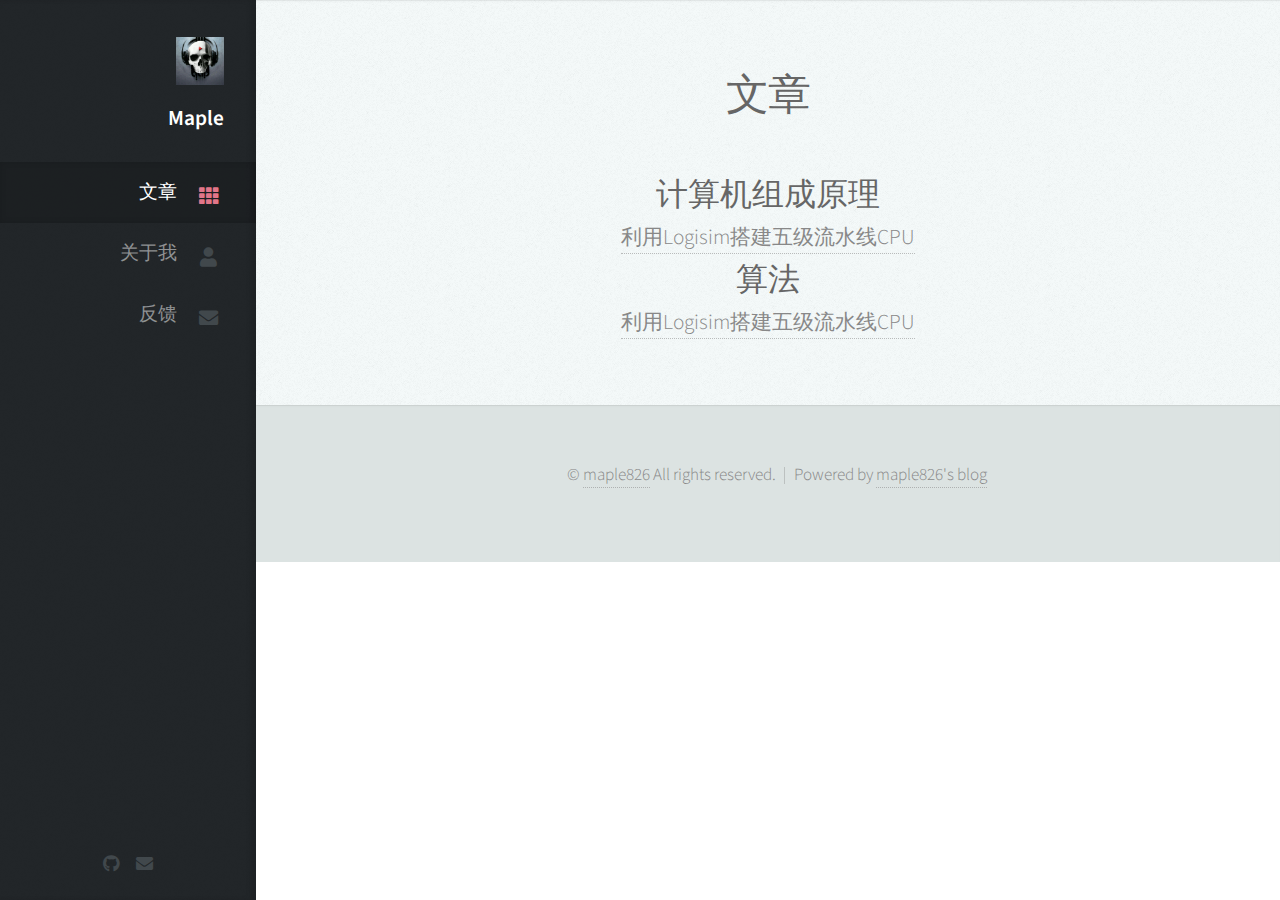
==== commit c8231bf4: "page_2002/02/13_3" ====
--- a/artical.html
+++ b/artical.html
@@ -58,12 +58,11 @@
 								<h2>文章</h2>
 							</header>
 
-							<h3><a href = "/pcc">计算机组成原理</a></h3>
-								<a href = "https://github.com/maple826/artical/pcc/1">利用Logisim搭建五级流水线CPU</a>
-							<h3><a href = "https://github.com/maple826/artical/pcc">计算机组成原理</a></h3>
-							<h3><a href = "https://github.com/maple826/artical/pcc">计算机组成原理</a></h3>
-							<h3><a href = "https://github.com/maple826/artical/pcc">计算机组成原理</a></h3>
-							<h3><a href = "https://github.com/maple826/artical/pcc">计算机组成原理</a></h3>
+							<h3>计算机组成原理</h3>
+								<a href = "/pcc/1">利用Logisim搭建五级流水线CPU</a>
+							<h3>算法</h3>
+								<a href = "/algorithm/Boyer–Moore_majority_vote">利用Logisim搭建五级流水线CPU</a>
+
 
 						</div>
 					</section>
